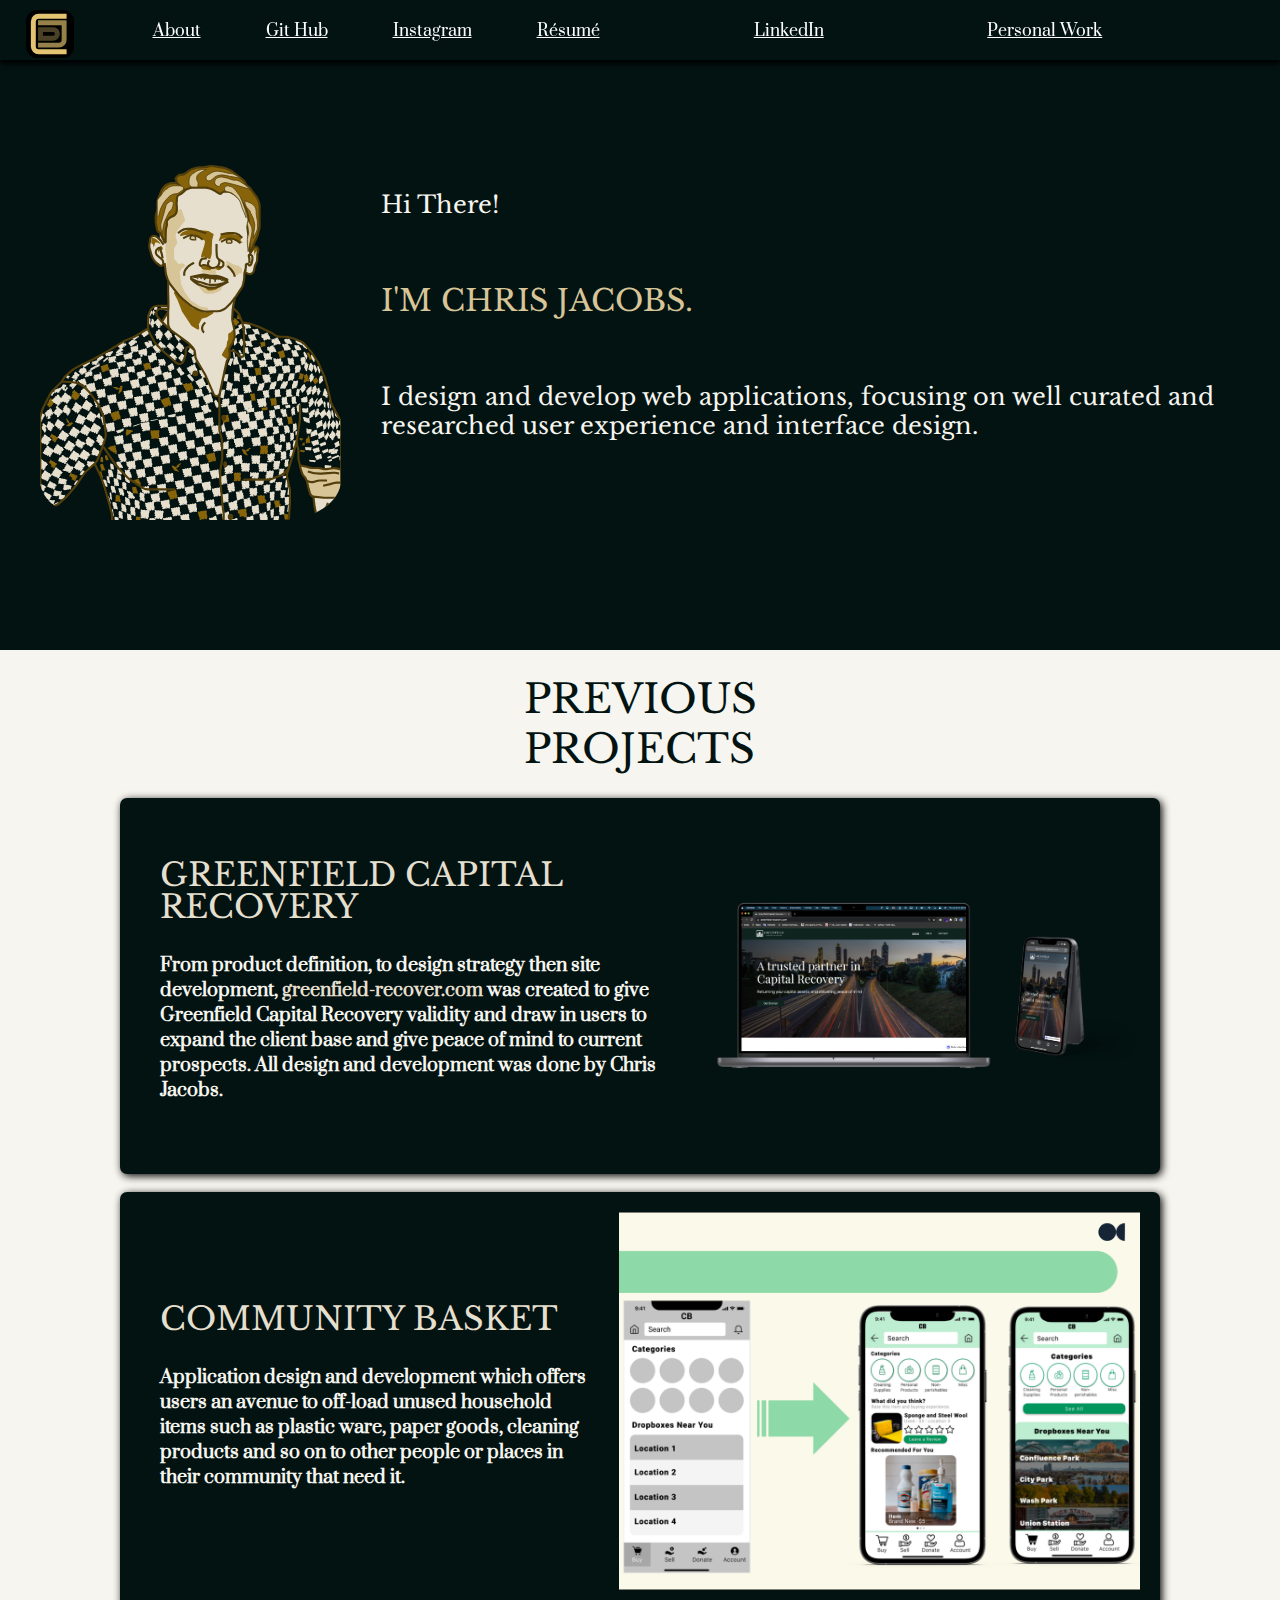
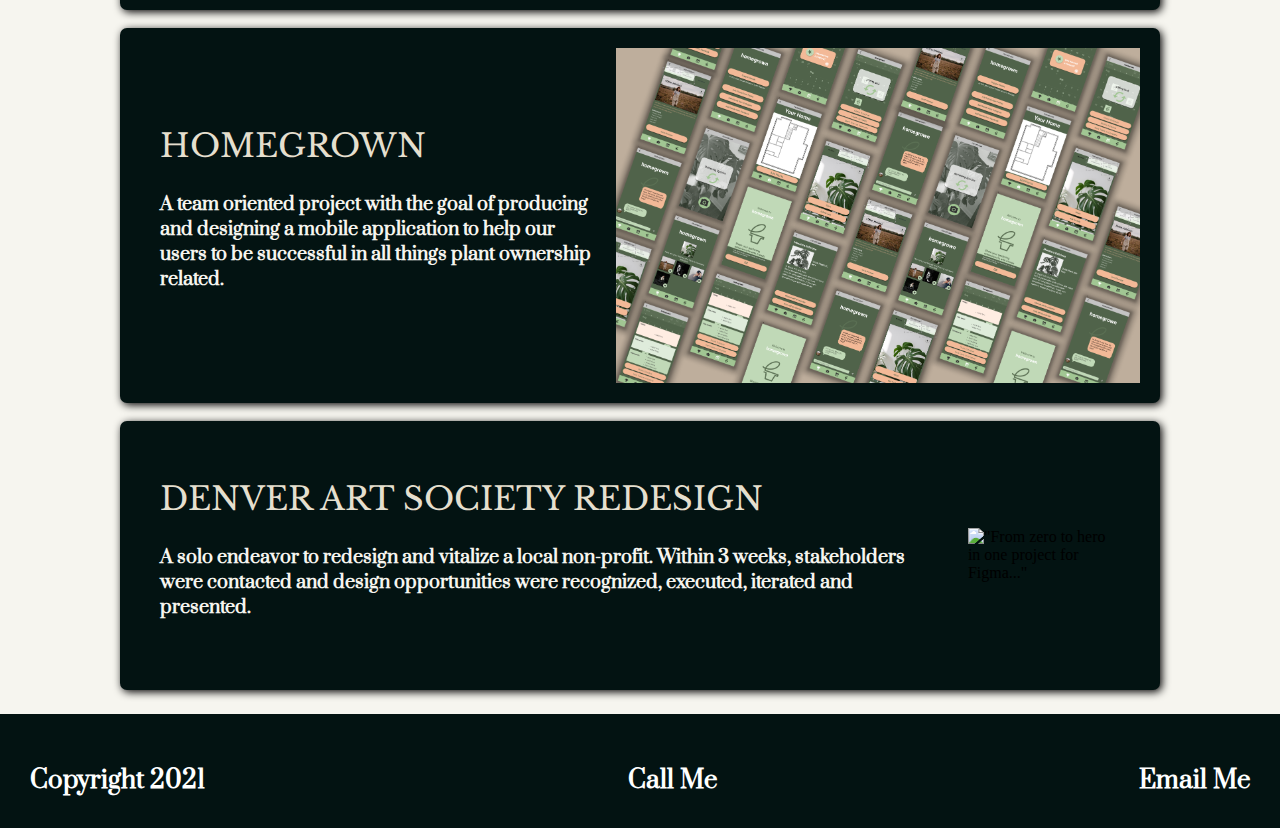
==== index.html @ 54e48ae8 "GF sub t link" ====
<!DOCTYPE html>
<html lang="en">
    <head>
        <title>Chris Jacobs Portfolio</title>
        <meta charset="utf-8">
        <meta name="description" content="The portfolio of Chris Jacobs, demonstrating software design via UX/UI or user experience and user interface design,
         and development using various technologies and languages such as HTML, CSS, JavaScript and other associated libraries and frameworks."
        <link rel="preconnect" href="https://fonts.googleapis.com">
        <link rel="preconnect" href="https://fonts.gstatic.com" crossorigin>
        <link href="https://fonts.googleapis.com/css2?family=Libre+Baskerville:wght@400;700&family=Prata&display=swap" rel="stylesheet">
        <link rel="stylesheet" type="text/css" href="./css/style.css">
        <meta name="viewport" content="width=device-width, initial-scale=1" />

<!-- Global site tag (gtag.js) - Google Analytics -->
        <script async src="https://www.googletagmanager.com/gtag/js?id=G-GKH1LPCHRY"></script>
        <script>
        window.dataLayer = window.dataLayer || [];
        function gtag(){dataLayer.push(arguments);}
        gtag('js', new Date());

        gtag('config', 'G-GKH1LPCHRY');
        </script>

        <!-- Three.js link -->
        <script src="https://cdn.jsdelivr.net/npm/three@0.121.1/build/three.min.js"></script>

        <link rel="shortcut icon" type="image/x-icon" href="images/favicon2.svg">

    </head>
<body>
    <button class="menu-btn" onclick="toggleMenu()"><img src="images/myLogo.svg"></img></button>
    <div class="navbar">
        <div class="logo">
            <a href="https://cjacobs20.github.io/dev-portfolio/" title="Back To Home"><img src="images/myLogo.svg"></img></a>
        </div>
        <div class="left">
            <a href="pages/about.html" title="Learn More About Me">About</a>
            <a href="https://github.com/Cjacobs20" target="_blank" title="View My Projects and Their Repositories">Git Hub</a>
            <a href="https://www.instagram.com/theinfamousch/" target="_blank" title="@theinfamousch">Instagram</a>
            <a href="Resume5.3.pdf" target="_blank" title="Design and Development Résumé">Résumé</a>
        </div>

        <div class="right">
            <a href="https://www.linkedin.com/in/chris-jacobs-design/">LinkedIn</a>
            <a href="https://www.instagram.com/cj_babes_art/" target="_blank" title="Fine Art and Such">Personal Work</a>
        </div>
    </div>

    <section class="heroImg">
        <div class="content">
            <img class="default" src="images/cartoonMeGSyel.svg" alt="A not-so-great image of me in yellow"></img>
            <img class="hover" src="images/otherMe.png" alt="A not-so-great image of me"></img>
            <img class="hovering" src="images/cartoonMeExcite.svg" alt="Me, hoping you'll do a click"></img>
        </div>

        <div class="salutation">
        <h3>Hi There!</h3>
            <h1>I'm Chris Jacobs.</h1>
        <h3>I design and develop web applications, focusing on well curated and researched user experience and interface design.</h3>
        </div>
    </section>

    <h3>PREVIOUS <br> PROJECTS</h3>
    <div class="myWork">

        <div id="projectBoxmid">
            <div class="leftProject">
                <h1><a class="casestudyLink" href="https://www.greenfield-recovery.com/" target="_blank">Greenfield Capital Recovery</a></h1>
                <h5>From product definition, to design strategy then site development, <a class="casestudyLink" href="https://greenfield-recovery.com/">greenfield-recover.com</a> was created to give Greenfield Capital Recovery validity and draw in users to expand the client base and give peace of mind to current prospects. All design and development was done by Chris Jacobs.</h5>
            </div>
            <div class="rightProject">
                <img src="images/GF-mockup.png" alt="Greenfield Capital Recovery Sample Image">
            </div>
        </div>

<br>
        <div id="projectBoxmid">
            <div class="leftProject">
                <h1><a class="casestudyLink" href="https://medium.com/@christianejacobs2020/community-basket-a-hypothetical-solution-to-communal-waste-af5464f13f7e" target="_blank">Community Basket</a></h1>
                <h5>Application design and development which offers users an avenue to off-load unused household items such as plastic ware, paper goods, cleaning products and so on to other people or places in their community that need it.</h5>
            </div>
            <div class="rightProject">
                <img src="images/CB_Graphic.png" alt="Community Basket Sample Image">
            </div>
        </div>
<br>
        <div id="projectBoxmid">
            <div class="leftProject">
                <h1><a class="casestudyLink" href="https://medium.com/@christianejacobs2020/homegrown-an-android-mobile-application-making-house-plant-maintenance-easier-than-ever-59f077e9b219" target="_blank">Homegrown</a></h1>
                <h5>A team oriented project with the goal of producing and designing a mobile application to help our users to be successful in all things plant ownership related.</h5>
            </div>
            <div class="rightProject">
                <img src="images/hg_graphic.png" alt="Yes, this IS my very first project...">
            </div>
        </div>
<br>
        <div id="projectBoxmid">
            <div class="leftProject">
                <h1><a class="casestudyLink" href="https://www.figma.com/proto/3zVOh7tdmWJYGUa8WBN8tn/Denver-Art-Society-Redesign?page-id=126%3A1349&node-id=136%3A2414&starting-point-node-id=136%3A2414" target="_blank">Denver Art Society Redesign</a></h1>
                <h5>A solo endeavor to redesign and vitalize a local non-profit. Within 3 weeks, stakeholders were contacted and design opportunities were recognized, executed, iterated and presented.</h5>
            </div>
            <div class="rightProject">
                <img src="images/DAS_graphic.png" alt="&quot;From zero to hero in one project for Figma...&quot;">
            </div>
        </div>
    </div>
<br>
    <footer>
            <!-- <div class="footLogo">
                <div id="liLogo"><img src="images/linkedin_logo.png"></div>
                <div id="contactLogo"><img src="images/contact_logo.png"></div>
            </div> -->
            <h4>Copyright 2021</h4>
            <h4><a href="tel:3038425484">Call Me</a></h4>
            <h4><a href="mailto:christianejacobs2020@gmail.com">Email Me</a></h4>
    </footer>
</body>
<script src="js/index.js"></script>
</html>
---- css/style.css ----
body {
  margin: 0;
  padding: 0;
  background-color: #031312;
}
.navbar {
    display: flex;
    position: fixed;
    width: 100%;
    height: auto;
    background-color: #031312;
    margin: none;
    border: none;
    z-index: 2;
    box-shadow: 0px 4px 5px;
    /* border-bottom-right-radius: 20px;
    border-bottom-left-radius: 20px; */
}

.menu-btn {
  border-radius: 10px;
  border-color: #E4C472;
  position: relative;
  left: 20px;
  top: 20px;
  padding: none;
}

.menu-btn:hover {
  box-shadow: 10px 10px 10px;
  transition: 200ms;
  transform: translate3d(0px, -4px, 0px);
  cursor: pointer;
}

.left, .right {
    width: 40%;
    padding: 20px;
}
.logo {
  /* width: 20%; */
  padding: 10px;
  width: 80px;
  height: auto;
  transition: width 2s;
}
.logo :hover {
    background-color: #100F0F;
    border-radius: 50%;
    transform: scale(120%);
    transition-duration: 400ms;
}

.left a {
    color: #ffffff;
    font-family: 'prata', serif;
    text-decoration: underline;
}
.left a:hover {
  color: #E4C472;
}

.right a {
    color: #ffffff;
    font-family: 'prata', serif;
}
.right a:hover {
  color: #E4C472;
}
.left, .logo, .right {
    height: 20px;
    display: flex;
    justify-content: space-around;
    align-items: top;
  }
  .banner {
    display: flex;
    justify-content: space-between;
    padding-top: 50px;
    padding-left: 20px;
    padding-right: 20px;
    background-color: #031312;
  }
  .banner h1 {
    font-family: 'Libre Baskerville', serif;
    text-transform: uppercase;
    font-weight: normal;
    font-size: 30px;
    line-height: 74px;
    padding-left: 20px;
    color: #ffffff;
  }

  .heroImg {
    display: flex;
    flex-direction: row;
    justify-content: left;
    align-items: center;
    fill: 100%;
    position: static;
    width: 100%;
    height: auto;
    background: #031312;
    padding-bottom: 20px;
    margin: none;
    border: none;
    text-align: center;
    border-bottom-left-radius: 10px;
    border-bottom-right-radius: 10px;
  }
  .heroImg .default {
    max-width: auto;
    max-height: 400px;
    padding-bottom: 70px;
    padding-top: 80px;
    display: flex;
    border-radius: 20%;
    position: relative;
  }

  .heroImg .hover {
    max-width: auto;
    max-height: 400px;
    padding-bottom: 70px;
    padding-top: 80px;
    display: none;
    border-radius: 20%;
  }

  .heroImg .hovering {
    max-width: auto;
    max-height: 400px;
    padding-bottom: 70px;
    padding-top: 80px;
    display: none;
    border-radius: 20%;
  }

  .salutation {
    justify-content: left;
    text-align: left;
  }
  
  .heroImg h1 {
    font-family: 'Libre Baskerville', serif;
    margin: none;
    text-transform: uppercase;
    font-weight: normal;
    font-size: 30px;
    line-height: 74px;
    color: #D7C598;
    align-items: left;
    justify-content: left;
  }

  .heroImg h3 {
    font-family: 'Libre Baskerville', serif;
    font-size: 24px;
    color: #F6F5EF;
    background: none;
    font-weight: 400;
    padding-right: 20px;
    justify-content: left;
  }

  .aboutIntro {
    display: flex;
    background-color: #ffffff;
  }
  h1 {
    display: flex;
    font-family: 'Libre Baskerville', serif;
    justify-content: left;
    align-items: start;
    font-style: normal;
    font-weight: normal;
    font-size: 44px;
    line-height: 74px;
    color: #ffffff;
  }
  .aboutContainer {
    display: flex;
    justify-content: center;
    justify-content: space-around;
    align-items: row;
    padding: 40px;
  }
  .aboutContainer img{
    max-width: 400px;
    display: flex;
    scale: 60%;
    height: auto;
  } 
  .aboutContainer h4 {
    display: flex;
    justify-content: center;
    font-family: 'prata', serif;
    font-style: normal;
    font-weight: normal;
    font-size: 24px;
    line-height: 60px;
    color: #100F0F;
    align-items: center;
    padding: 40px;

  }
  .content {
      padding: 40px;   
  }
  footer {
      display: flex;
      justify-content: space-between;
      align-items: space-between;
      background: #031312;
      padding-right: 30px;
      padding-left: 30px;
      margin-top: none;
  }
  .footLogo {
    display: flex;
      justify-content: center;
      justify-content: space-evenly;
      align-items: row;
  }
  h6 {
    margin: 0;
    font-family: 'prata', serif;
    font-size: 24px;
    text-decoration: underline;
    display: flex;
    background-color: #ffffff;
    height: auto;
    padding-left: 20px; 
  }
  .moreAbout {
    display: flex;
    background-color: #ffffff;
    font-family: 'prata', serif;
    text-decoration: underline;
    font-size: 44px;
    justify-content: right;
    height: auto;
    padding-right: 20px;
    margin: 0;
  }

  h4 {
    display: flex;
    font-family: 'prata', serif;
    font-size: 24px;
    justify-content: left;
    color: #ffffff;
  }
  h4 a {
    text-decoration: none;
    color: inherit;
  }
  .myWork {
    display: flex;
    padding-bottom: 24px;
    flex-direction: column;
    justify-content: space-between;
    align-items: center;
    position: static;
    width: 100%;
    height: auto;
    left: 0px;
    top: 1910px;
    background: #F6F5EF;
    margin-bottom: none;
  }
  
  h3 {
    margin: 0;
    padding-top: 24px;
    padding-bottom: 24px;
    display: flex;
    font-family: 'Libre Baskerville', serif;
    font-size: 40px;
    color: #031312;
    background-color: #F6F5EF;
    justify-content: center;
    font-weight: 300;
  }

  .leftProject {
    padding: 20px;
    padding-top: none;
  }

  .rightProject img{
    max-width: 100%;
    height: auto;
    display: flex;
    padding-right: 20px;
  }

  .leftProject h1 {
    font-family: 'Libre Baskerville', serif;
    font-size: 32px;
    text-transform: uppercase;
    line-height: 32px;
    color: #F6F5EF;
    position: relative;
    text-decoration: none;
  }
  .leftProject h1 a:hover {
    color: #0AF5E7;
    -webkit-text-stroke: 1px #031312 ;
  }
  .leftProject h1 a::before {
    content: '';
    position: absolute;
    width: 100%;
    height: 4px;
    border-radius: 4px;
    background-color: #0AF5E7;
    bottom: 0;
    left: 0;
    transform-origin: right;
    transform: scaleX(0);
    transition: transform .3s ease-in-out;
  }

  .leftProject h1 a:hover::before {
    transform-origin: left;
    transform: scaleX(1);
    color: #ffffff;
  }
  .leftProject h5 {
    font-family: 'prata', serif;
    font-size: 18px;
    color: #F6F5EF;
  }

#projectBoxmid {
  border-radius: 7px;
  box-shadow: 2px 2px 9px;
  display: flex;
  flex-direction: row;
  justify-content: center;
  align-items: center;
  padding: 20px;
  padding-top: none;
  background-color: #031312;
  position: static;
  width: 85%;
  max-width: 1000px;
  height: auto;
  left: 100px;
  top: 100px;
}

.projectBoxFadeIn {
  opacity: 0;
  transition: opacity 1s ease;
}

#projectBoxmid:hover {
  box-shadow: 10px 10px 10px;
  border: 4px ridge #0AF5E7;
  transition: 500ms;
  transform: translate3d(0px, -4px, 0px);
}

/* BEGIN ABOUT PAGE STYLES */
html {
  margin: none;
  padding: none;
}

.topAbout {
  background-color: #031308;
  border: none;
  padding: none;
}

.topAbout h1 {
  line-height: none;
  padding-left: 20px;
  margin: 0px;
}

.topAbout a {
  background-color: #031308;
  justify-content: left;
  padding-left: 20px;
}

.topAbout img {
  padding-top: 100px;
}

.mainSection .content {
  padding-top: none;
}

.mainSection {
  display: flex;
  flex-direction: row;
  justify-content: space-between;
  align-items: center;
  fill: 100%;
  position: static;
  width: 100%;
  height: auto;
  left: 0px;
  top: 93px;
  background: #031308;
  padding-bottom: 50px;
  margin: none;
  border: none;
  text-align: center;
}
.mainSection img {
  max-width: auto;
  max-height: 400px;
  padding-bottom: 100px;
  padding-top: 0px;
  display: flex;
}

.mainSection p {
  font-family: 'Libre Baskerville', serif;
  text-align: left;
  font-size: 18px;
  color: #ffffff;
  background: none;
  font-weight: 400;
  padding-right: 20px;
  padding-left: 20px;
  padding-bottom: 20px;
  padding-top: 30px;
}

/* BEGIN PERSONAL WORK PAGE STYLES */

.card {
  position: relative;
  display: flex;
  width: 300px;
  height: 400px;
  overflow: hidden;
  background-color: #031308;
  border-radius: 20px;
}

.card h2 {
  color: #ffffff;
}

.card-img {
  width: 200px;
  height: auto;
  transition: transform 0.5s ease;
  justify-content: center;
  align-items: center;
  border-radius: 20px;
}

.card-img:hover {
  transform: scale(1.2);
  border-radius: 0;
  transition: transform 0.5s ease-in-out;
}

.card-title {
  position: absolute;
  bottom: 20px;
  left: 20px;
  font-size: 22px;
}

.card-bottom {
  position: absolute;
  bottom: 20px;
  right: 20px;
  display: flex;
  align-items: center;
}

.like-btn {
  padding: 8px 16px;
  background-color: #E4C472;
  color: #100F0F;
  border: none;
  border-radius: 4px;
  cursor: pointer;
}

.like-count {
  margin-left: 8px;
  font-size: 18px;
  color: #ffffff;
}


  @media only screen and (max-width: 800px){
    #projectBoxmid{
      flex-direction: column;
    }
    .heroImg{
      flex-direction: column;
      justify-content: space-around;
    }
    .heroImg img{
      padding: 10px;
    }
    .heroImg h1{
      font-size: 32px;
      padding-left: 20px;
    }
    .heroImg h3{
      font-size: 18px;
      padding-left: 20px;
    }
    .banner img{
      transform: scale(40%);
    }
    .banner h1{
      font-size: 30px;
    }

    .content {
      padding-bottom: 5px;
      padding-top: 5px;
    }

    .salutation h1 {
      line-height: 1.5;
      padding-bottom: 0px;
    }

    .leftProject h5 {
      font-size: 14px;
    }
    .mainSection {
      flex-direction: column;
      justify-content: space-around;
    }

    h4 {
      font-size: 14px;
    }
    .left {
      flex-direction: column;
    }
    .right {
      flex-direction: column;
    }
  }
  .casestudyLink {
      text-decoration: none;
      color: #E5DFCE;
      padding-top: none;
  }
  .menu-btn{
    display: none;
  }


  @media screen and (max-width: 800px) {
    .menu-btn{
      display: block;
      background-color: #031312;
      position: fixed;
      z-index: 2;
    }

    .navbar {
      display: none;
      width: auto;
      height: 450px;
      justify-content: space-around;
      align-items: center;
      border-radius: 15px;
      border: 3px ridge #E4C472;
      left: 10px;
      top: 10px;
    }

    .left {
      align-items: center;
    }

    .right {
      align-items: center;
    }

    .right a {
      text-align: center;
    }

    .logo {
      align-items: center;
      padding-top: none;
    }

    .navbar.active {
      display: flex;
      flex-direction: column;
      padding-top: 20px;
    }

    .navbar a {
      display: flex;
      flex-direction: column;
      margin: 10px 0;
    }

    .leftProject h1{
      line-height: 1.5;
      font-size: 25px;
    }
  }
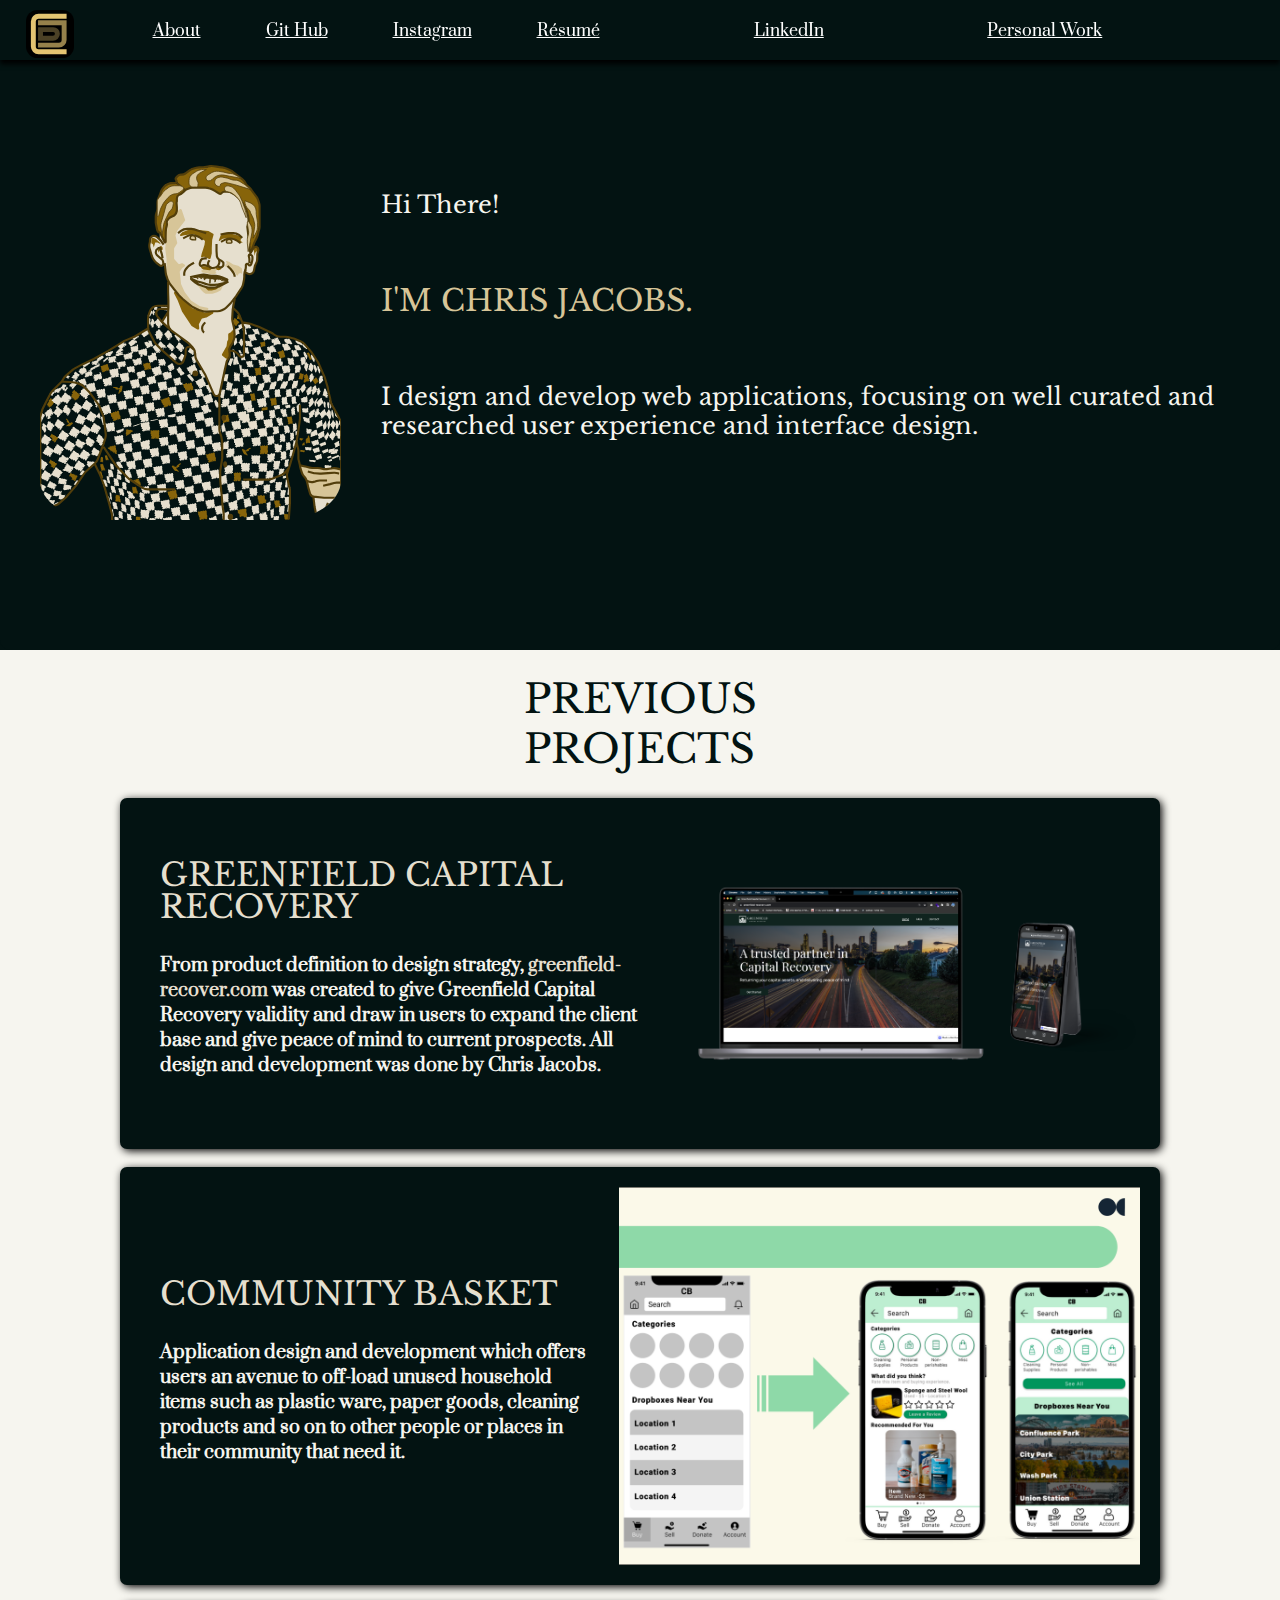
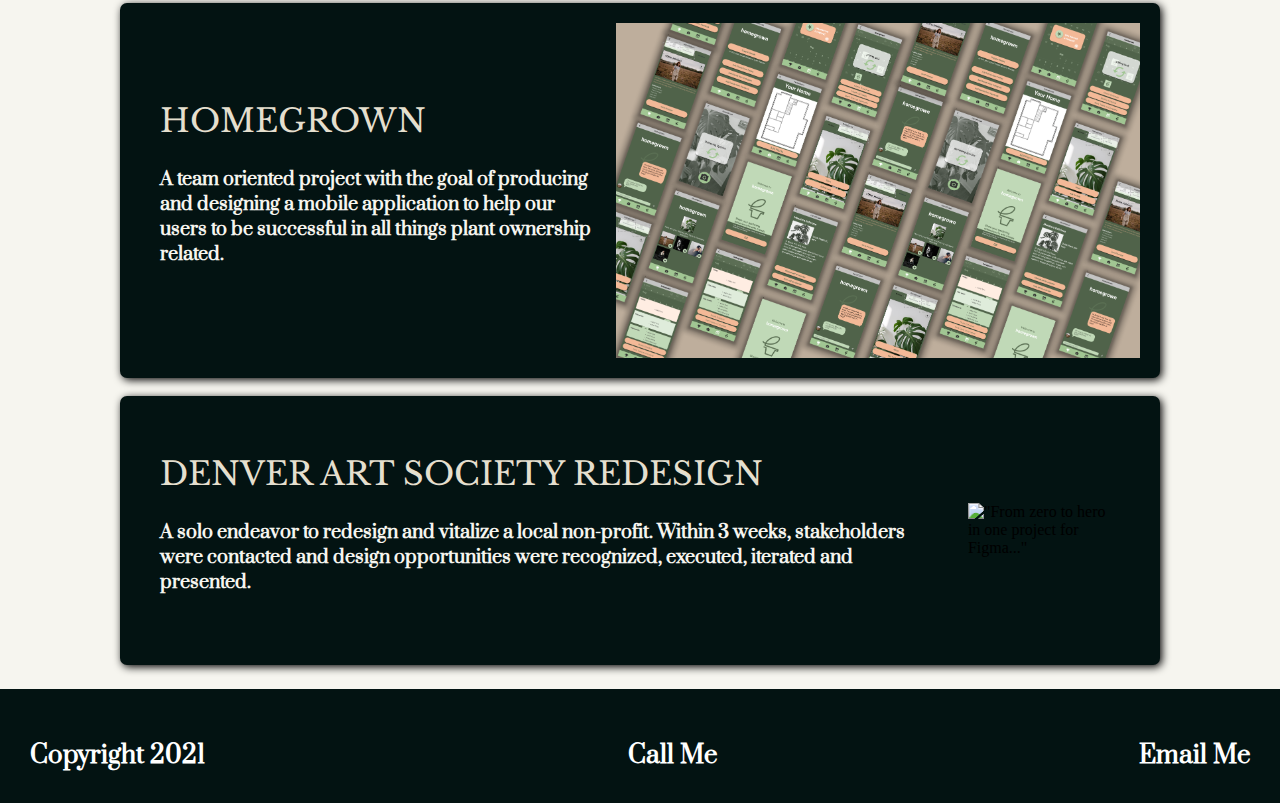
==== commit 11a610df: "Context alteration - project definition" ====
--- a/index.html
+++ b/index.html
@@ -66,7 +66,7 @@
         <div id="projectBoxmid">
             <div class="leftProject">
                 <h1><a class="casestudyLink" href="https://www.greenfield-recovery.com/" target="_blank">Greenfield Capital Recovery</a></h1>
-                <h5>From product definition, to design strategy then site development, <a class="casestudyLink" href="https://greenfield-recovery.com/">greenfield-recover.com</a> was created to give Greenfield Capital Recovery validity and draw in users to expand the client base and give peace of mind to current prospects. All design and development was done by Chris Jacobs.</h5>
+                <h5>From product definition to design strategy, <a class="casestudyLink" href="https://greenfield-recovery.com/">greenfield-recover.com</a> was created to give Greenfield Capital Recovery validity and draw in users to expand the client base and give peace of mind to current prospects. All design and development was done by Chris Jacobs.</h5>
             </div>
             <div class="rightProject">
                 <img src="images/GF-mockup.png" alt="Greenfield Capital Recovery Sample Image">
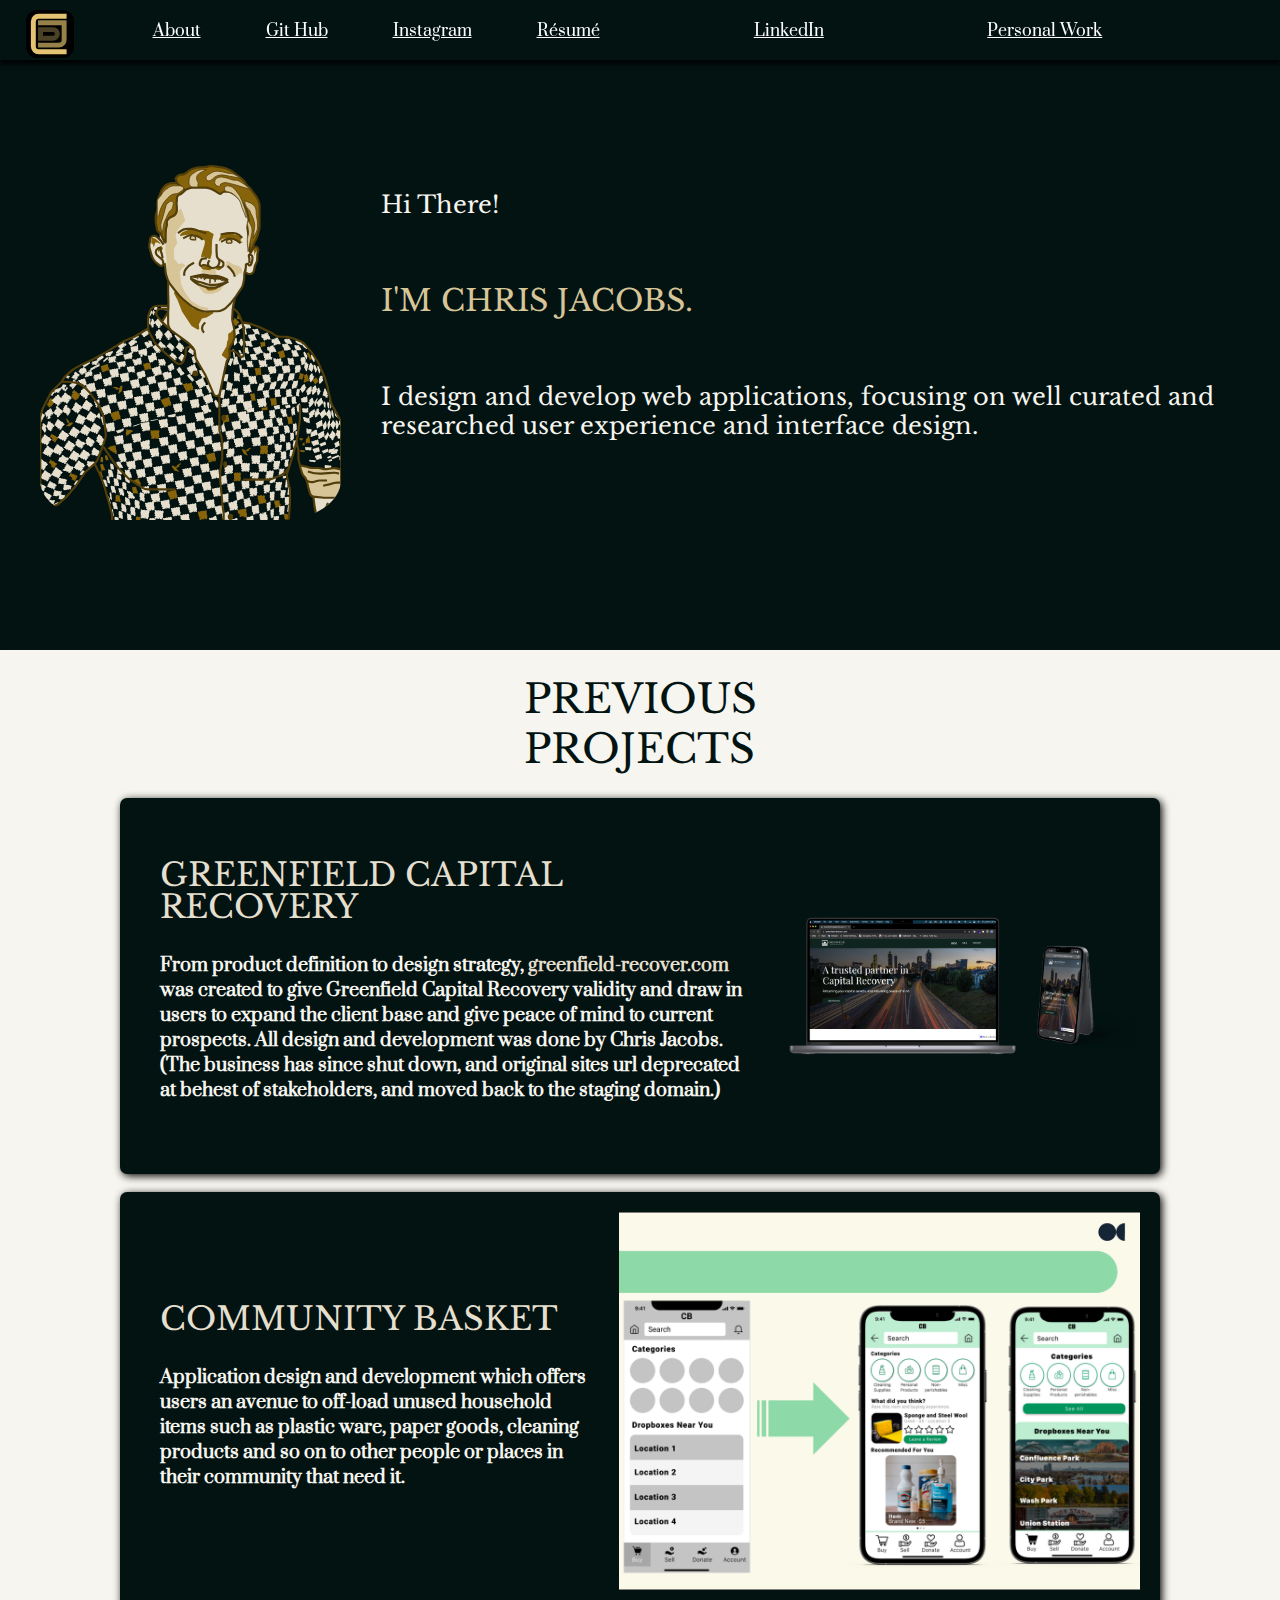
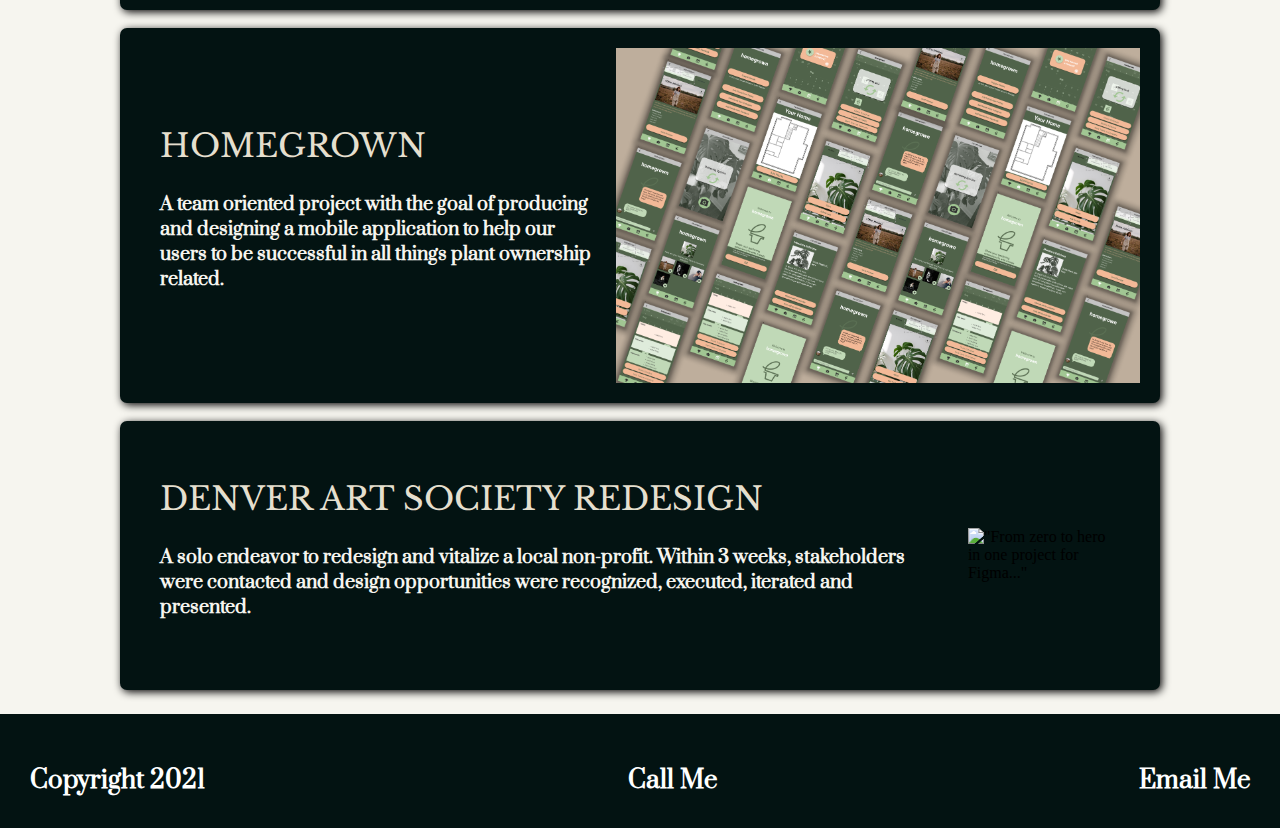
==== commit 32ff9254: "GF domain explain update" ====
--- a/index.html
+++ b/index.html
@@ -65,8 +65,8 @@
 
         <div id="projectBoxmid">
             <div class="leftProject">
-                <h1><a class="casestudyLink" href="https://www.greenfield-recovery.com/" target="_blank">Greenfield Capital Recovery</a></h1>
-                <h5>From product definition to design strategy, <a class="casestudyLink" href="https://greenfield-recovery.com/">greenfield-recover.com</a> was created to give Greenfield Capital Recovery validity and draw in users to expand the client base and give peace of mind to current prospects. All design and development was done by Chris Jacobs.</h5>
+                <h1><a class="casestudyLink" href="https://greenfield-recovery.webflow.io/" target="_blank">Greenfield Capital Recovery</a></h1>
+                <h5>From product definition to design strategy, <a class="casestudyLink" href="https://greenfield-recovery.webflow.io/">greenfield-recover.com</a> was created to give Greenfield Capital Recovery validity and draw in users to expand the client base and give peace of mind to current prospects. All design and development was done by Chris Jacobs. (The business has since shut down, and original sites url deprecated at behest of stakeholders, and moved back to the staging domain.)</h5>
             </div>
             <div class="rightProject">
                 <img src="images/GF-mockup.png" alt="Greenfield Capital Recovery Sample Image">
--- a/css/style.css
+++ b/css/style.css
@@ -293,6 +293,11 @@
     height: auto;
     display: flex;
     padding-right: 20px;
+    box-shadow: 20px #F6F5EF;
+  }
+
+  .rightProject{
+    box-shadow: 20px #F6F5EF;
   }
 
   .leftProject h1 {
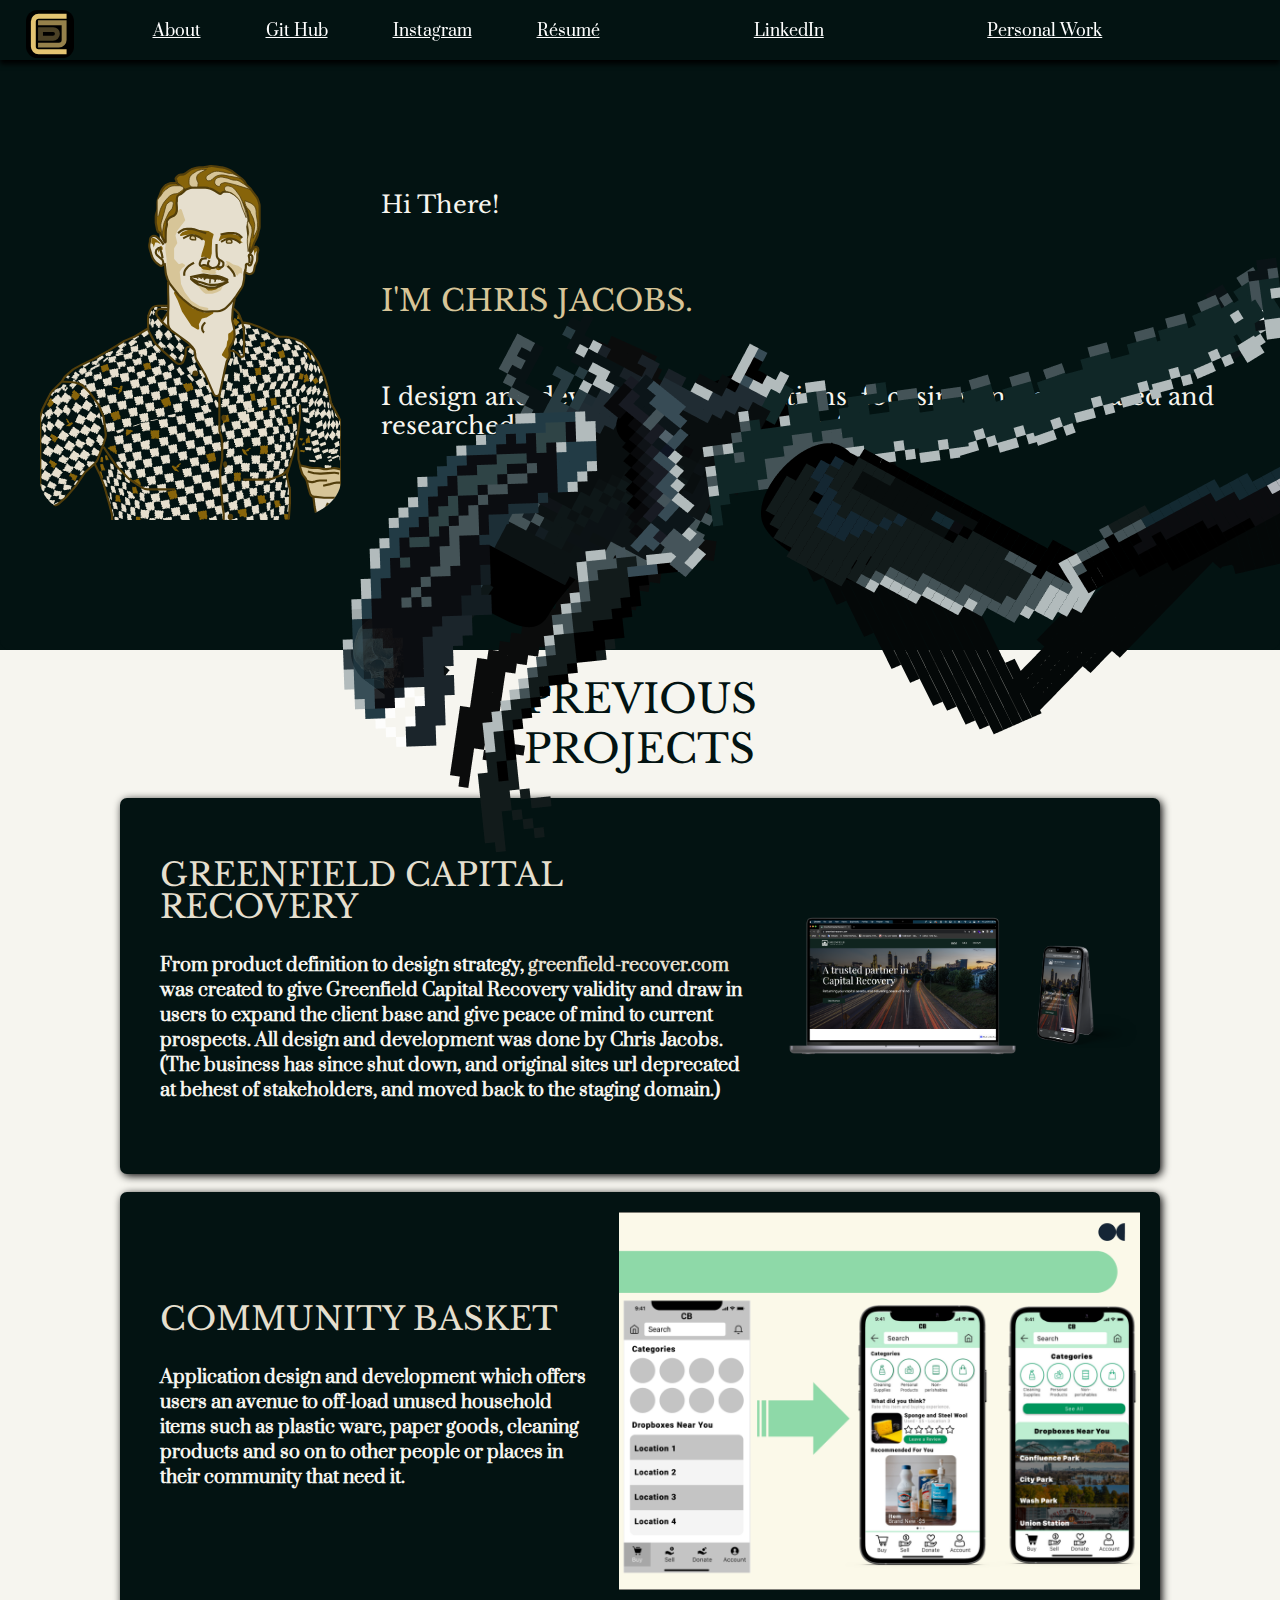
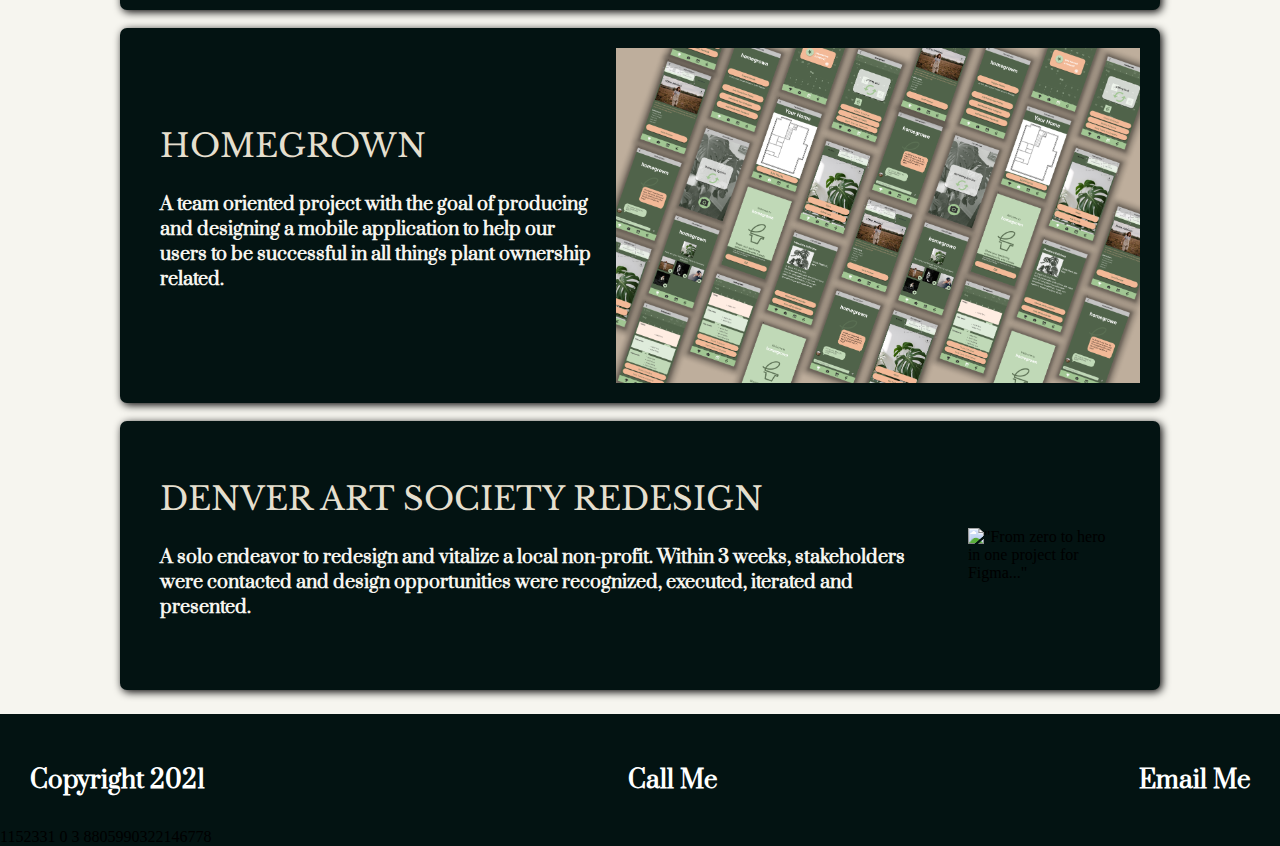
==== commit e5db04c8: "Xeno functionality: CSS, HTML, JS and sprite asset" ====
--- a/index.html
+++ b/index.html
@@ -1,6 +1,15 @@
 <!DOCTYPE html>
 <html lang="en">
     <head>
+        <!-- Google tag (gtag.js) -->
+<script async src="https://www.googletagmanager.com/gtag/js?id=G-GKH1LPCHRY"></script>
+<script>
+  window.dataLayer = window.dataLayer || [];
+  function gtag(){dataLayer.push(arguments);}
+  gtag('js', new Date());
+
+  gtag('config', 'G-GKH1LPCHRY');
+</script>
         <title>Chris Jacobs Portfolio</title>
         <meta charset="utf-8">
         <meta name="description" content="The portfolio of Chris Jacobs, demonstrating software design via UX/UI or user experience and user interface design,
@@ -11,15 +20,8 @@
         <link rel="stylesheet" type="text/css" href="./css/style.css">
         <meta name="viewport" content="width=device-width, initial-scale=1" />
 
-<!-- Global site tag (gtag.js) - Google Analytics -->
-        <script async src="https://www.googletagmanager.com/gtag/js?id=G-GKH1LPCHRY"></script>
-        <script>
-        window.dataLayer = window.dataLayer || [];
-        function gtag(){dataLayer.push(arguments);}
-        gtag('js', new Date());
 
-        gtag('config', 'G-GKH1LPCHRY');
-        </script>
+
 
         <!-- Three.js link -->
         <script src="https://cdn.jsdelivr.net/npm/three@0.121.1/build/three.min.js"></script>
@@ -105,6 +107,7 @@
         </div>
     </div>
 <br>
+<div id="xenomorph"></div>
     <footer>
             <!-- <div class="footLogo">
                 <div id="liLogo"><img src="images/linkedin_logo.png"></div>
@@ -116,4 +119,19 @@
     </footer>
 </body>
 <script src="js/index.js"></script>
-</html>+</html>
+
+1152331
+
+
+0
+
+
+
+
+
+
+
+3
+
+8805990322146778--- a/css/style.css
+++ b/css/style.css
@@ -375,7 +375,7 @@
 }
 
 .topAbout {
-  background-color: #031308;
+  background-color: #031312;
   border: none;
   padding: none;
 }
@@ -387,7 +387,7 @@
 }
 
 .topAbout a {
-  background-color: #031308;
+  background-color: #031312;
   justify-content: left;
   padding-left: 20px;
 }
@@ -398,12 +398,14 @@
 
 .mainSection .content {
   padding-top: none;
+  display: flex;
+  justify-content: space-between;
 }
 
 .mainSection {
   display: flex;
   flex-direction: row;
-  justify-content: space-between;
+  justify-content: space-evenly;
   align-items: center;
   fill: 100%;
   position: static;
@@ -411,16 +413,14 @@
   height: auto;
   left: 0px;
   top: 93px;
-  background: #031308;
-  padding-bottom: 50px;
+  background: #031312;
   margin: none;
   border: none;
   text-align: center;
 }
 .mainSection img {
-  max-width: auto;
-  max-height: 400px;
-  padding-bottom: 100px;
+  max-width: 400px;
+  max-height: auto;
   padding-top: 0px;
   display: flex;
 }
@@ -436,6 +436,7 @@
   padding-left: 20px;
   padding-bottom: 20px;
   padding-top: 30px;
+  max-width: 550px;
 }
 
 /* BEGIN PERSONAL WORK PAGE STYLES */
@@ -618,4 +619,18 @@
       font-size: 25px;
     }
   }
-
+  #xenomorph {
+    position: fixed;
+    bottom: 20px; /* Keep it at the bottom of the screen */
+    left: 0;
+    width: 1800px;  /* Frame width */
+    height: 800px; /* Frame height */
+    background: url('../images/Xenomorph/xeno_sprite_sheet.png') no-repeat;
+    background-size: 1000% auto; /* Adjust for number of frames */
+    animation: run 1s steps(10) infinite;
+}
+
+@keyframes run {
+    from { background-position: 0 0; }
+    to { background-position: -18000px 0; } /* Moves through all frames */
+}
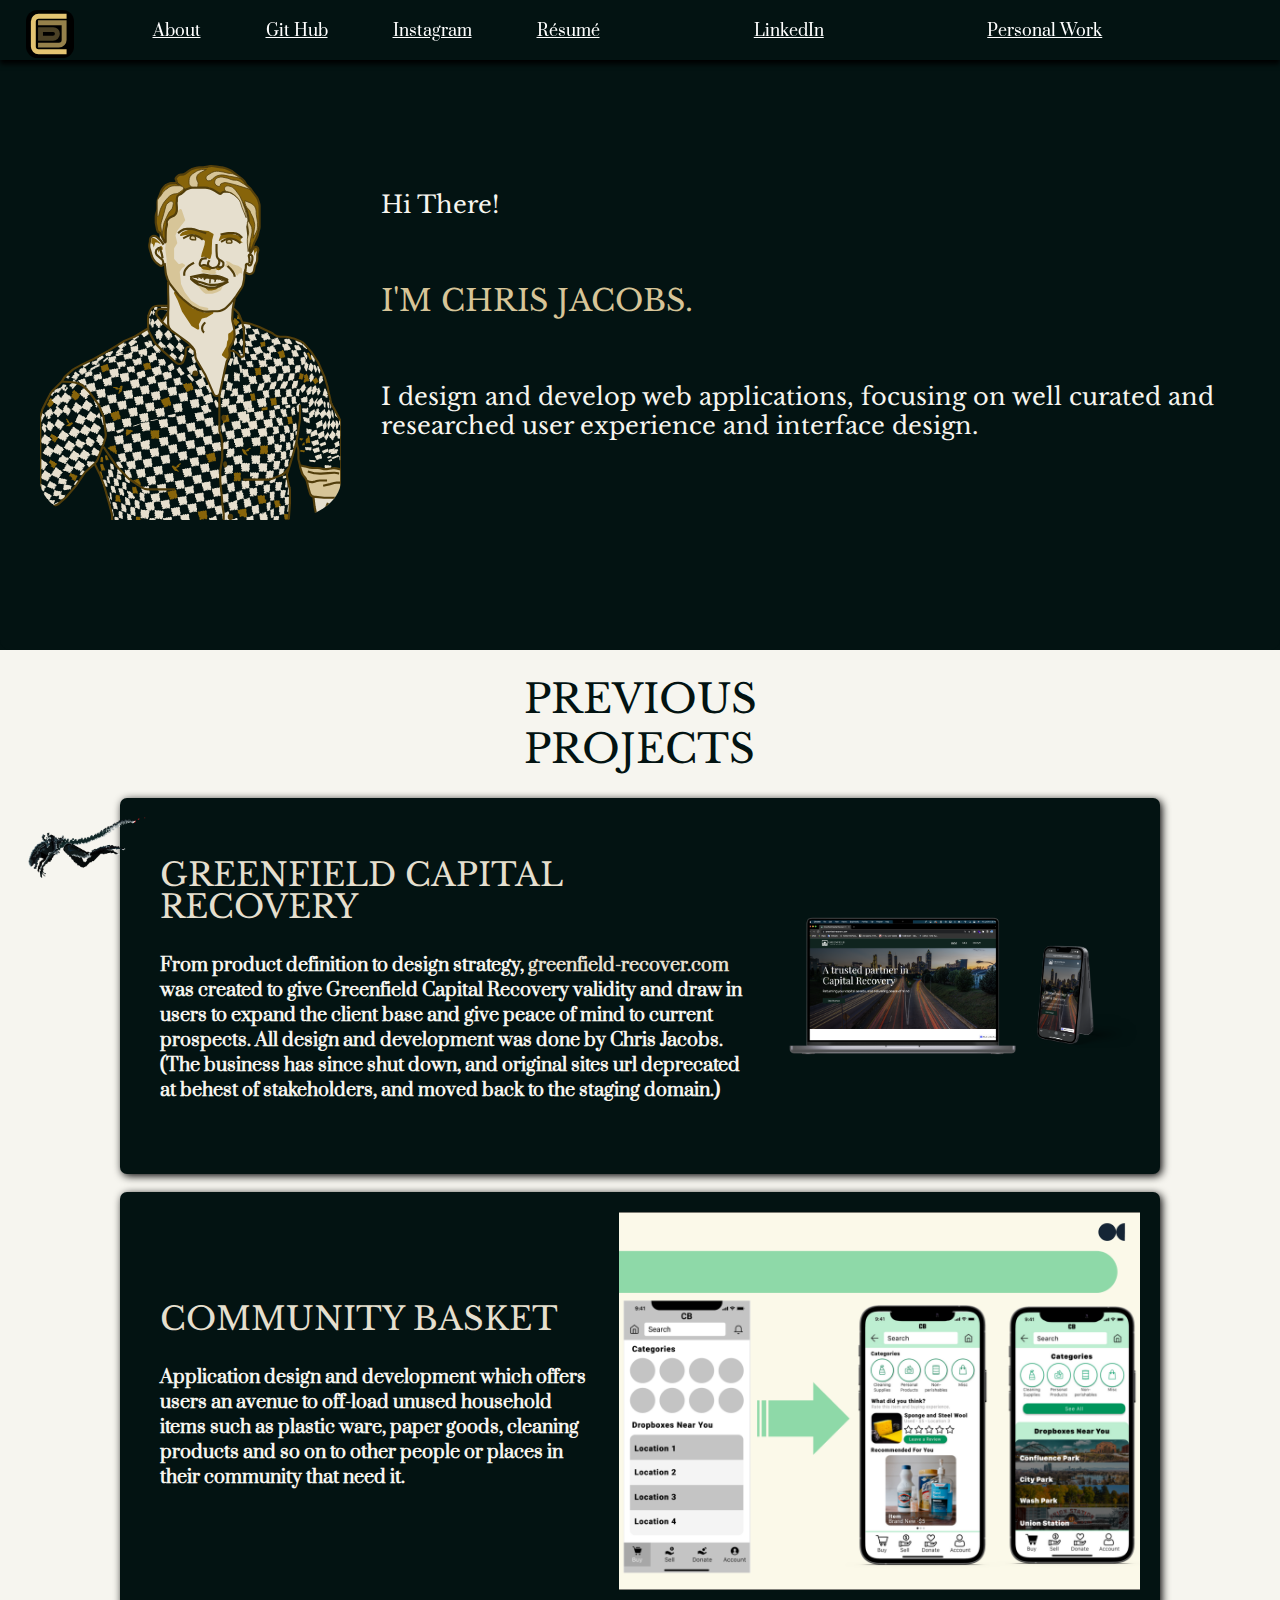
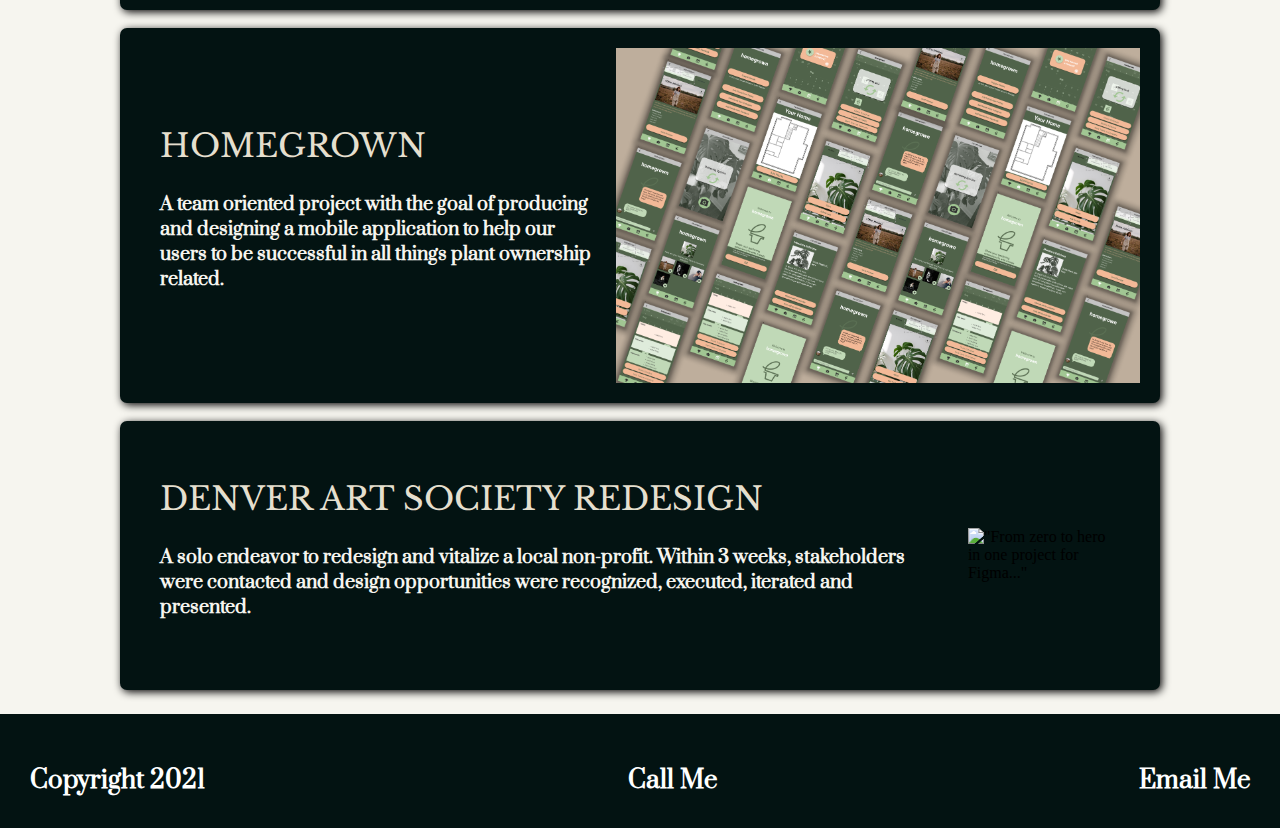
==== commit e0e4bb2c: "hubbaab" ====
--- a/index.html
+++ b/index.html
@@ -121,17 +121,3 @@
 <script src="js/index.js"></script>
 </html>
 
-1152331
-
-
-0
-
-
-
-
-
-
-
-3
-
-8805990322146778--- a/css/style.css
+++ b/css/style.css
@@ -621,16 +621,16 @@
   }
   #xenomorph {
     position: fixed;
-    bottom: 20px; /* Keep it at the bottom of the screen */
+    bottom: 20px;
     left: 0;
-    width: 1800px;  /* Frame width */
-    height: 800px; /* Frame height */
+    width: 150px;  /* Adjusted size */
+    height: 67px; 
     background: url('../images/Xenomorph/xeno_sprite_sheet.png') no-repeat;
-    background-size: 1000% auto; /* Adjust for number of frames */
-    animation: run 1s steps(10) infinite;
+    background-size: 1000% auto; /* 10 frames */
+    background-position: 0 0;
 }
 
 @keyframes run {
     from { background-position: 0 0; }
-    to { background-position: -18000px 0; } /* Moves through all frames */
-}
+    to { background-position: -18000px 0; } /* Adjust based on sprite sheet width */
+}